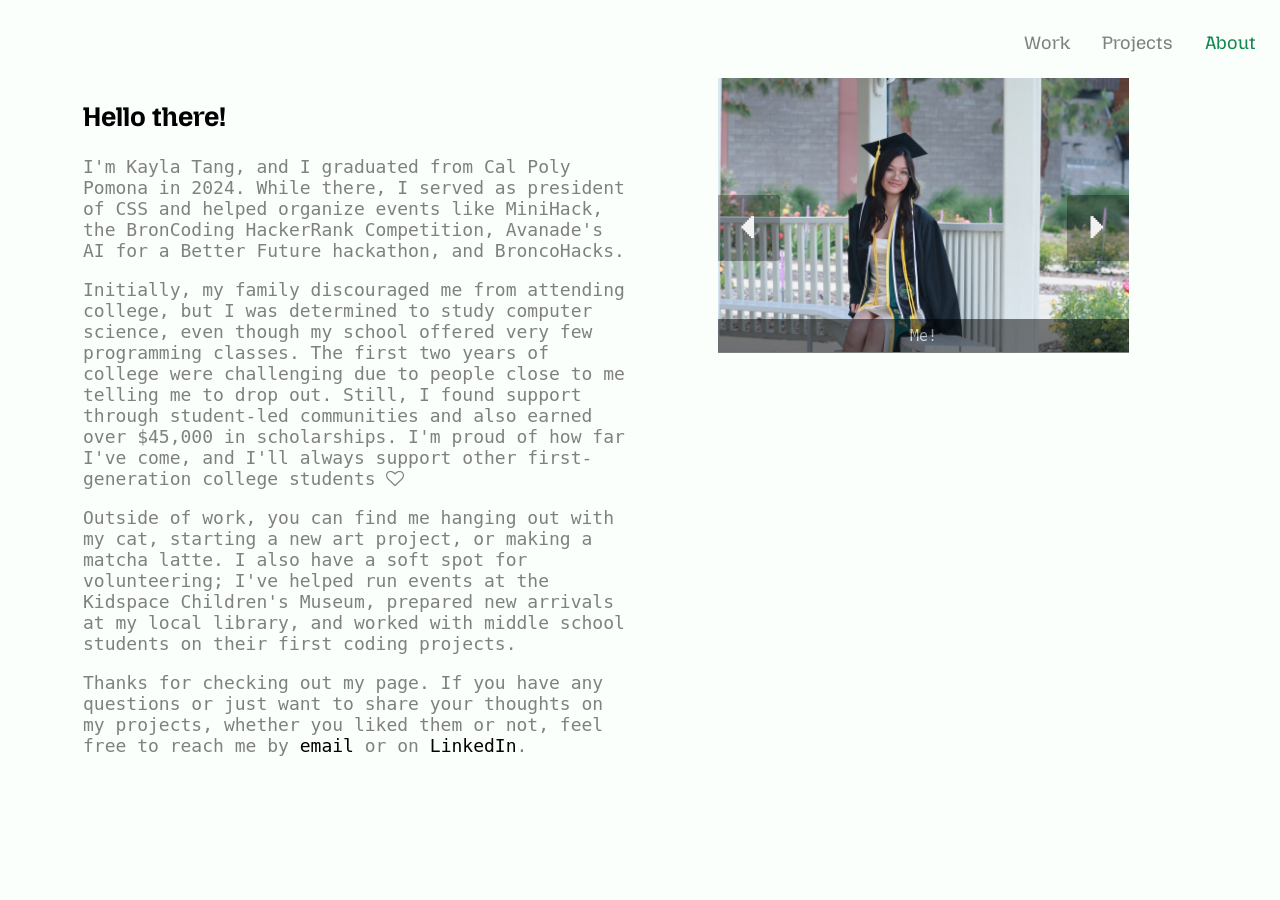
==== about.html @ 88bd424b "updated portfolio" ====
<!DOCTYPE html>
<html lang="en">
  <head>
    <meta charset="UTF-8" />
    <title>Kayla Tang | Fullstack Software Engineer</title>
    <meta name="viewport" content="width=device-width, initial-scale=1" />
    <link
      rel="stylesheet"
      href="https://cdnjs.cloudflare.com/ajax/libs/font-awesome/4.7.0/css/font-awesome.min.css"
    />
    <link rel="preconnect" href="https://fonts.googleapis.com" />
    <link rel="preconnect" href="https://fonts.gstatic.com" crossorigin />
    <link
      href="https://fonts.googleapis.com/css2?family=Mozilla+Headline:wght@200..700&display=swap"
      rel="stylesheet"
    />
    <link rel="stylesheet" href="style.css" />
  </head>
  <body>
    <div class="header" id="topnav">
      <!--<a href="#resume" class="btn">Resume</a>-->
      <a href="about.html" class="btn active">About</a>
      <a href="projects.html" class="btn">Projects</a>
      <a href="index.html" class="btn">Work</a>

      <a href="javascript:void(0);" class="icon" onclick="myFunction()">
        <i class="fa fa-bars"></i>
      </a>
    </div>

    <div class="container">
      <div class="left">
        <h2>Hello there!</h2>
        <p>
          I'm Kayla Tang, and I graduated from Cal Poly Pomona in 2024. While
          there, I served as president of CSS and helped organize events like
          MiniHack, the BronCoding HackerRank Competition, Avanade's AI for a
          Better Future hackathon, and BroncoHacks.
        </p>

        <p>
          Initially, my family discouraged me from attending college, but I was
          determined to study computer science, even though my school offered
          very few programming classes. The first two years of college were
          challenging due to people close to me telling me to drop out. Still, I
          found support through student-led communities and also earned over
          $45,000 in scholarships. I'm proud of how far I've come, and I'll
          always support other first-generation college students <i class="fa fa-heart-o" aria-hidden="true"></i>
        </p>

        <p>
          Outside of work, you can find me hanging out with my cat, starting a
          new art project, or making a matcha latte. I also have a soft spot for
          volunteering; I've helped run events at the Kidspace Children's
          Museum, prepared new arrivals at my local library, and worked with
          middle school students on their first coding projects.
        </p>

        <p>
          Thanks for checking out my page. If you have any questions or just
          want to share your thoughts on my projects, whether you liked them or
          not, feel free to reach me by
          <a href="mailto:kaylatang02@gmail.com" target="_blank">email</a> or on
          <a href="https://www.linkedin.com/in/kayla-tang/" target="_blank">
            LinkedIn</a>.
        </p>
      </div>

      <div class="right">
        <div class="slideshow-container">

          <div class="mySlides fade">
            <img src="assets/grad-pic.PNG" style="height:auto; width:100%; overflow: hidden;">
            <div class="text">Me!</div>
          </div>

          <div class="mySlides fade">
            <img src="assets/poncho.jpg" style="height:auto; width:100%; overflow: hidden;">
            <div class="text">My cat</div>
          </div>

          <div class="mySlides fade">
            <img src="assets/jpl-friends.jpg" style="height:auto; width:100%; overflow: hidden;">
            <div class="text">Intern kickoff</div>
          </div>

          <div class="mySlides fade">
            <img src="assets/billy-bronco.jpg" style="height:auto; width:100%; overflow: hidden;">
            <div class="text">Twinning with Billy Bronco</div>
          </div>

          <div class="mySlides fade">
            <img src="assets/avanade.jpg" style="height:auto; width:100%; overflow: hidden;">
            <div class="text">Speaking at an Avanade event</div>
          </div>

          <div class="mySlides fade">
            <img src="assets/jpl-sign.jpg" style="height:auto; width:100%; overflow: hidden;">
            <div class="text">At the JPL campus</div>
          </div>

          <div class="mySlides fade">
            <img src="assets/scale.jpg" style="height:auto; width:100%; overflow: hidden;">
            <div class="text">First time going to ScaLE</div>
          </div>

          <div class="mySlides fade">
            <img src="assets/Fuel-gallery.jpg" style="height:auto; width:100%; overflow: hidden;">
            <div class="text">Avanade FUEL</div>
          </div>

          <div class="mySlides fade">
            <img src="assets/gencyber.jpg" style="height:auto; width:100%; overflow: hidden;">
            <div class="text">Hi GenCyber students</div>
          </div>

          <div class="mySlides fade">
            <img src="assets/ngcp-beach.jpg" style="height:auto; width:100%; overflow: hidden;">
            <div class="text">NGCP beach episode</div>
          </div>

          <div class="mySlides fade">
            <img src="assets/scale-chicken.jpg" style="height:auto; width:100%; overflow: hidden;">
            <div class="text">Found a chicken at ScaLE?</div>
          </div>

          <div class="mySlides fade">
            <img src="assets/ugv.jpg" style="height:auto; width:100%; overflow: hidden;">
            <div class="text">"The hiker looks like a carrot"</div>
          </div>

          <a class="prev" onclick="plusSlides(-1)" style="color: #f2f2f2;"> &#128896; </a> 
          <a class="next" onclick="plusSlides(1)" style="color: #f2f2f2;"> &#128898; </a>
        </div>
      </div>
    </div>


    <script src="script.js"></script>
  </body>
</html>
---- style.css ----
/* html, body {
  overflow-x: hidden;
} */
.mozilla-headline-<uniquifier> {
  font-family: "Mozilla Headline", sans-serif;
  font-optical-sizing: auto;
  font-weight: <weight>;
  font-style: normal;
  font-variation-settings:
    "wdth" 100;
}

html {
  background-color: #fafffc;
}

body {
  position: relative;
}

.header {
  overflow: hidden;
  padding: 10px 0px;
}

.header a {
  font-family: "Mozilla Headline", sans-serif;
  float: right;
  display: block;
  color: grey;
  text-align: center;
  padding: 14px 16px;
  text-decoration: none;
  font-size: 18px;
}

.header a:hover {
  color: rgb(18, 136, 77);
}

.header a.active {
  color:  rgb(18, 136, 77);
}

.header .icon {
  display: none;
}

@media screen and (max-width: 600px) {
  .header a {display: none;}
  .header a.icon {
    float: right;
    display: block;
  }
}

@media screen and (max-width: 600px) {
  .header.responsive {position: relative;}
  .header.responsive .icon {
    position: absolute;
    right: 0;
    top: 0;
  }
  .header.responsive a {
    float: none;
    display: block;
    text-align: left;
  }
}

.container {
  font-size: 18px;
  padding: 0px 75px;
  display: flex;
  justify-content: space-between;
  align-items: flex-start;
  gap: 20px; 
}

.left, .right {
  flex: 1; 
}

.left {
  min-width: 250px;
}

.container a {
  text-decoration: none;
  color: black;
}

.container a:hover {
  text-decoration: underline;
}

h2, h4 {
  font-family: "Mozilla Headline", sans-serif;
}

p {
  font-family: 'Monaco', monospace;
  color: grey;
}

.exp {
  max-width: 600px;
}

.exp-item {
  font-family: 'Monaco', monospace;
  display: flex;
  justify-content: space-between;
  flex-wrap: wrap;
  align-items: center;
  gap: 0.5rem;
}

@media (max-width: 600px) {
  .exp-item {
    flex-direction: column;
    align-items: flex-start;
  }
}

@media (max-width: 600px) {
  .container {
    flex-direction: column; 
  }

  .left, .right {
    width: 100%;
  }
}

.cards-wrapper {
  padding-top: 50px;
  display: flex;
  flex-wrap: wrap;
  justify-content: center;
  gap: 20px;
}

.cards-wrapper a{
  text-decoration: none;
}

.card {
  border: none;
  border-radius: 5%;
  box-shadow: 0 4px 8px 0 rgba(4, 66, 35, 0.2);
  transition: 0.3s;
  width: 30%;
  /* width: 22%;  */
  background: white;
}

.card:hover {
  box-shadow: 0 8px 16px 0 rgba(4, 66, 35, 0.5);
}

.cards-info {
  padding: 5px 20px;
}

.card img {
  border-top-left-radius: 5%;
  border-top-right-radius: 5%;
  width: 100%;
  max-height: 300px;
  object-fit: contain;
}

details > summary {
  list-style: none;
}
details > summary::-webkit-details-marker {
  display: none;
}

@media (max-width: 900px) {
  .card {
    width: 45%; 
  }
}

@media (max-width: 600px) {
  .card {
    width: 100%;
  }
}

* {box-sizing:border-box}

.slideshow-container {
  max-width: 75%;
  position: relative;
  margin: auto;
}

.mySlides {
  display: none;
}

.prev, .next {
  background-color: rgba(0,0,0,0.3);
  cursor: pointer;
  position: absolute;
  top: 50%;
  width: auto;
  margin-top: -22px;
  padding: 16px;
  color: white;
  font-weight: bold;
  font-size: 30px;
  transition: 0.6s ease;
  border-radius: 0 3px 3px 0;
  user-select: none;
}

.next {
  right: 0;
  border-radius: 3px 0 0 3px;
}

.prev:hover, .next:hover {
  background-color: rgba(0,0,0,0.5);
}

.text {
  font-family: 'Monaco', monospace;
  color: #f2f2f2;
  background-color: black;
  opacity: 0.5;
  font-size: 15px;
  padding: 8px 12px;
  position: absolute;
  bottom: 4px;
  width: 100%;
  text-align: center;
}

.fade {
  animation-name: fade;
  animation-duration: 0.5s;
}

@keyframes fade {
  from {opacity: .4}
  to {opacity: 1}
}

@media screen and (max-width: 600px) {
  .slideshow-container {
    max-width: 90%;
  }
}
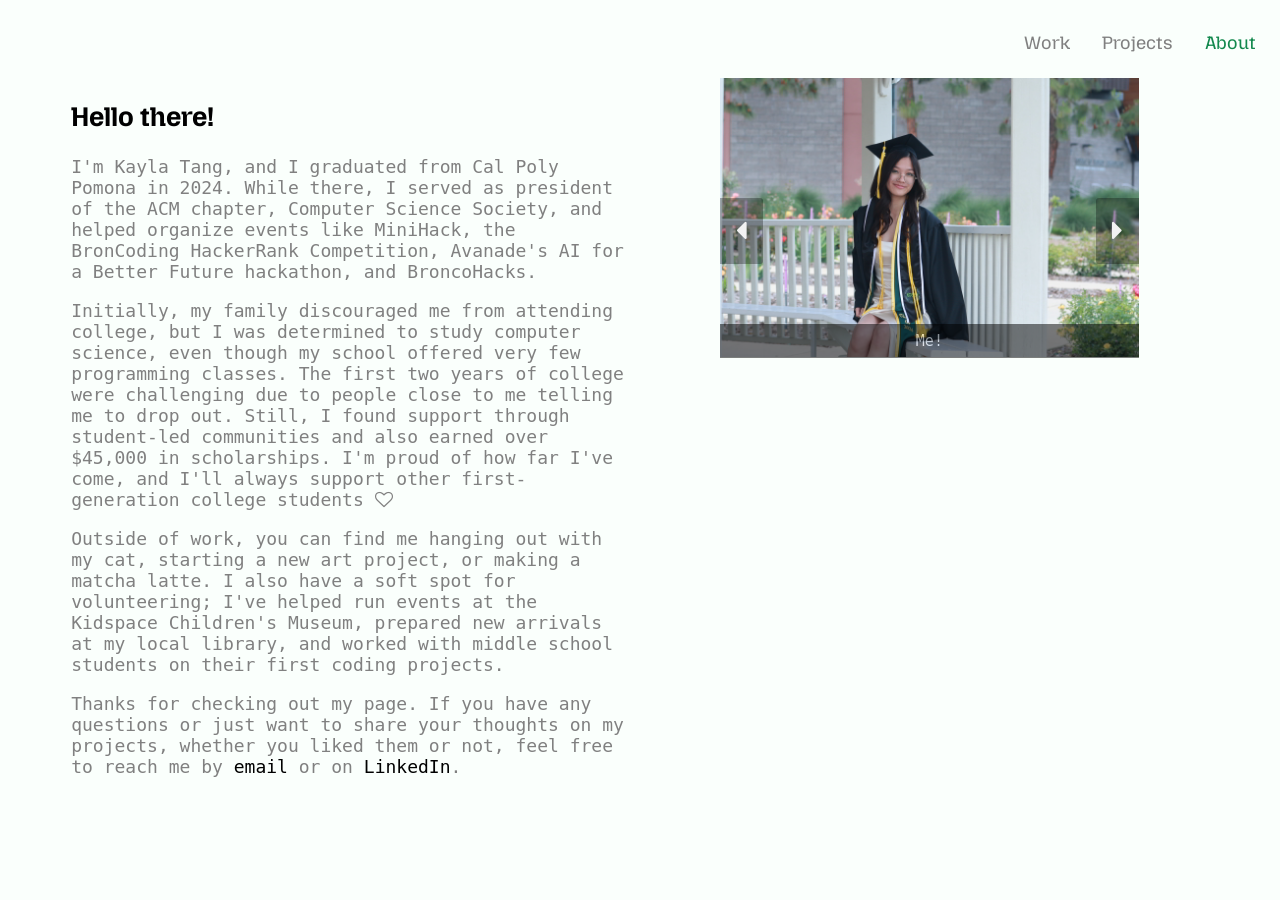
==== commit 00d7967c: "adjusted container sizing, fixed header order" ====
--- a/about.html
+++ b/about.html
@@ -18,14 +18,14 @@
   </head>
   <body>
     <div class="header" id="topnav">
-      <!--<a href="#resume" class="btn">Resume</a>-->
-      <a href="about.html" class="btn active">About</a>
-      <a href="projects.html" class="btn">Projects</a>
-      <a href="index.html" class="btn">Work</a>
-
       <a href="javascript:void(0);" class="icon" onclick="myFunction()">
         <i class="fa fa-bars"></i>
       </a>
+
+      <a href="index.html" class="btn">Work</a>
+      <a href="projects.html" class="btn">Projects</a>
+      <a href="about.html" class="btn active">About</a>
+      <!--<a href="#resume" class="btn">Resume</a>-->
     </div>
 
     <div class="container">
@@ -33,7 +33,7 @@
         <h2>Hello there!</h2>
         <p>
           I'm Kayla Tang, and I graduated from Cal Poly Pomona in 2024. While
-          there, I served as president of CSS and helped organize events like
+          there, I served as president of the ACM chapter, Computer Science Society, and helped organize events like
           MiniHack, the BronCoding HackerRank Competition, Avanade's AI for a
           Better Future hackathon, and BroncoHacks.
         </p>
@@ -129,8 +129,8 @@
             <div class="text">"The hiker looks like a carrot"</div>
           </div>
 
-          <a class="prev" onclick="plusSlides(-1)" style="color: #f2f2f2;"> &#128896; </a> 
-          <a class="next" onclick="plusSlides(1)" style="color: #f2f2f2;"> &#128898; </a>
+          <a class="prev" onclick="plusSlides(-1)" style="color: #f2f2f2;"> <i class="fa fa-caret-left" aria-hidden="true"></i> </a> 
+          <a class="next" onclick="plusSlides(1)" style="color: #f2f2f2;"> <i class="fa fa-caret-right" aria-hidden="true"></i> </a>
         </div>
       </div>
     </div>
--- a/style.css
+++ b/style.css
@@ -19,13 +19,14 @@
 }
 
 .header {
-  overflow: hidden;
-  padding: 10px 0px;
+  display: flex;
+  justify-content: flex-end;
+  padding: 10px 0;
+  flex-wrap: wrap; 
 }
 
 .header a {
   font-family: "Mozilla Headline", sans-serif;
-  float: right;
   display: block;
   color: grey;
   text-align: center;
@@ -44,6 +45,7 @@
 
 .header .icon {
   display: none;
+  margin-left: auto;
 }
 
 @media screen and (max-width: 600px) {
@@ -55,11 +57,15 @@
 }
 
 @media screen and (max-width: 600px) {
-  .header.responsive {position: relative;}
+  .header.responsive {
+    flex-direction: column;
+    align-items: flex-start;
+  }
   .header.responsive .icon {
-    position: absolute;
-    right: 0;
-    top: 0;
+    position: relative; 
+    right: auto;
+    top: auto;
+    margin-left: auto;
   }
   .header.responsive a {
     float: none;
@@ -69,8 +75,9 @@
 }
 
 .container {
+  clear: both;
   font-size: 18px;
-  padding: 0px 75px;
+  padding: 0px 5%;
   display: flex;
   justify-content: space-between;
   align-items: flex-start;
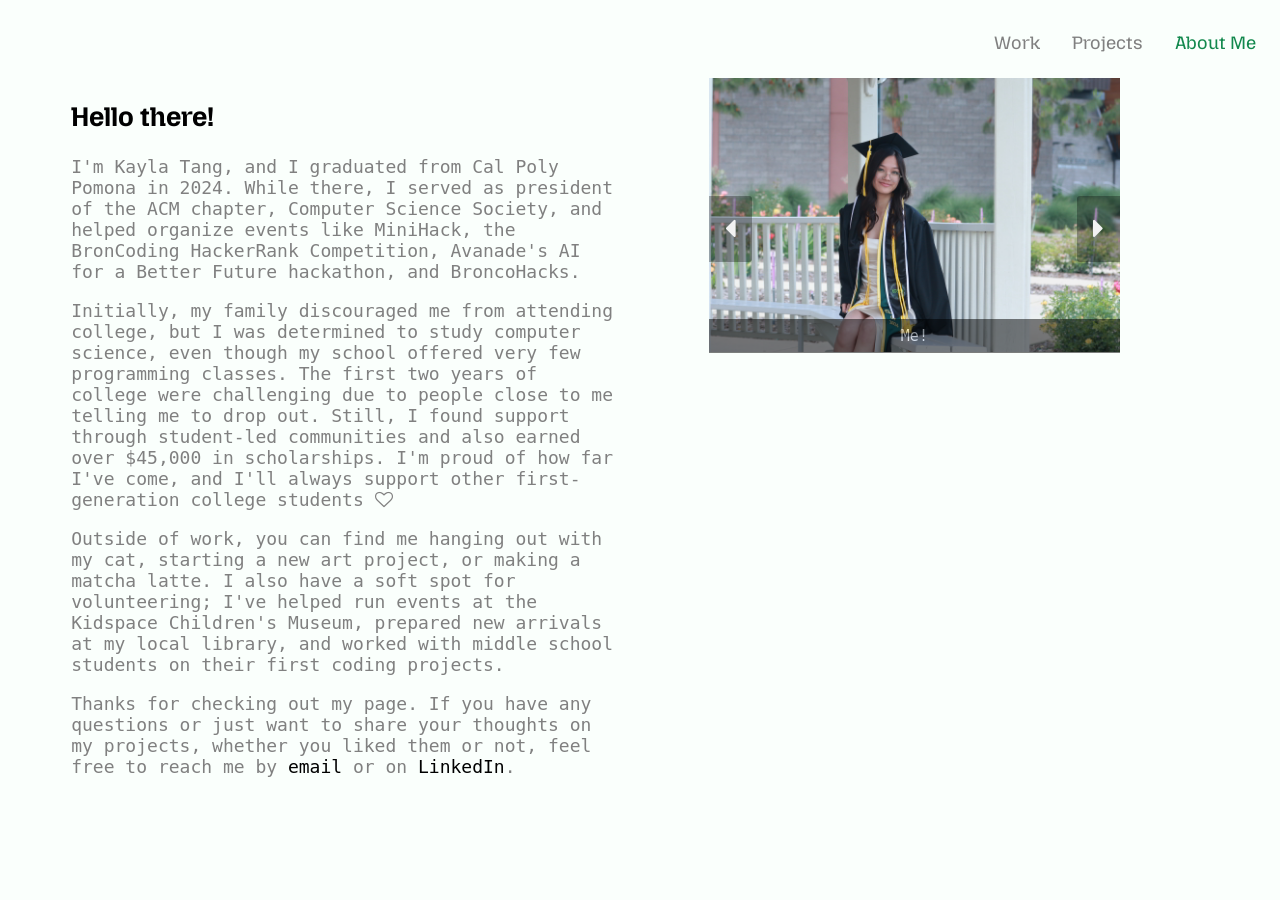
==== commit cdfa439b: "added gcs and bh" ====
--- a/about.html
+++ b/about.html
@@ -24,7 +24,7 @@
 
       <a href="index.html" class="btn">Work</a>
       <a href="projects.html" class="btn">Projects</a>
-      <a href="about.html" class="btn active">About</a>
+      <a href="about.html" class="btn active">About Me</a>
       <!--<a href="#resume" class="btn">Resume</a>-->
     </div>
 
@@ -133,6 +133,7 @@
           <a class="next" onclick="plusSlides(1)" style="color: #f2f2f2;"> <i class="fa fa-caret-right" aria-hidden="true"></i> </a>
         </div>
       </div>
+      <br>
     </div>
 
 
--- a/style.css
+++ b/style.css
@@ -1,6 +1,3 @@
-/* html, body {
-  overflow-x: hidden;
-} */
 .mozilla-headline-<uniquifier> {
   font-family: "Mozilla Headline", sans-serif;
   font-optical-sizing: auto;
@@ -92,7 +89,7 @@
   min-width: 250px;
 }
 
-.container a {
+a {
   text-decoration: none;
   color: black;
 }
@@ -108,6 +105,11 @@
 p {
   font-family: 'Monaco', monospace;
   color: grey;
+}
+
+li {
+   color: black;
+   font-family: 'Monaco', monospace;
 }
 
 .exp {
@@ -175,7 +177,7 @@
   border-top-right-radius: 5%;
   width: 100%;
   max-height: 300px;
-  object-fit: contain;
+  object-fit: cover;
 }
 
 details > summary {
@@ -262,3 +264,17 @@
     max-width: 90%;
   }
 }
+
+.proj-media {
+ text-align: center;
+}
+
+.proj-media img {
+  width: 50%;
+}
+
+@media screen and (max-width: 600px) {
+  .proj-media img {
+    width: 90%;
+  }
+}
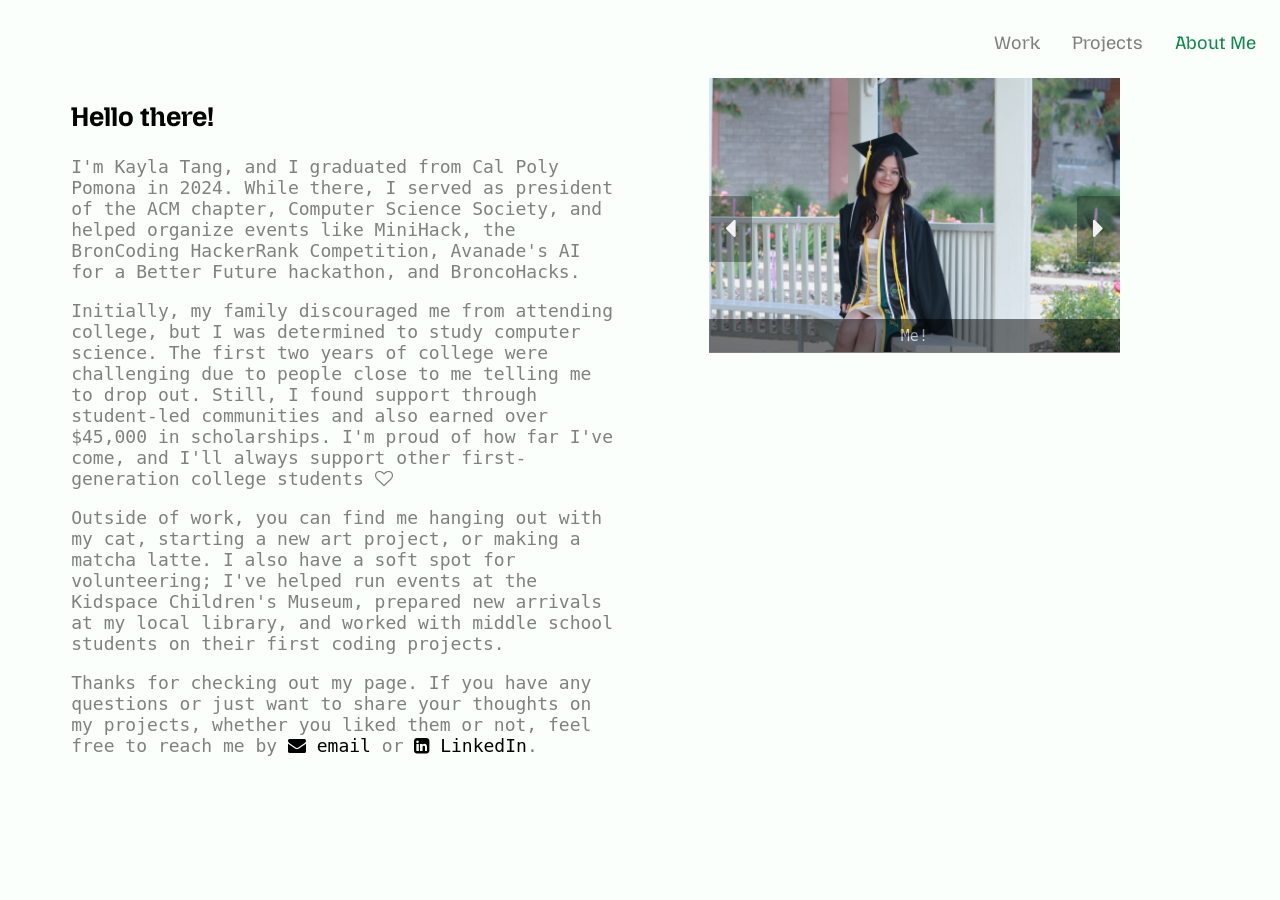
==== commit 352cd69a: "added lab work" ====
--- a/about.html
+++ b/about.html
@@ -40,8 +40,7 @@
 
         <p>
           Initially, my family discouraged me from attending college, but I was
-          determined to study computer science, even though my school offered
-          very few programming classes. The first two years of college were
+          determined to study computer science. The first two years of college were
           challenging due to people close to me telling me to drop out. Still, I
           found support through student-led communities and also earned over
           $45,000 in scholarships. I'm proud of how far I've come, and I'll
@@ -60,10 +59,12 @@
           Thanks for checking out my page. If you have any questions or just
           want to share your thoughts on my projects, whether you liked them or
           not, feel free to reach me by
-          <a href="mailto:kaylatang02@gmail.com" target="_blank">email</a> or on
-          <a href="https://www.linkedin.com/in/kayla-tang/" target="_blank">
+          <a href="mailto:kaylatang02@gmail.com" target="_blank"><i class="fa fa-envelope" aria-hidden="true"></i> email</a> or 
+          <a href="https://www.linkedin.com/in/kayla-tang/" target="_blank"><i class="fa fa-linkedin-square" aria-hidden="true"></i>
             LinkedIn</a>.
         </p>
+
+
       </div>
 
       <div class="right">
--- a/style.css
+++ b/style.css
@@ -99,6 +99,7 @@
 }
 
 h2, h4 {
+  color: black;
   font-family: "Mozilla Headline", sans-serif;
 }
 
@@ -265,16 +266,40 @@
   }
 }
 
-.proj-media {
+.proj-media, .proj-media-2 {
  text-align: center;
-}
+} 
 
 .proj-media img {
   width: 50%;
 }
 
-@media screen and (max-width: 600px) {
+.container-2 {
+  clear: both;
+  font-size: 18px;
+  padding: 0px 5%;
+  display: flex;
+  justify-content: space-between;
+  align-items: flex-start;
+  gap: 20px; 
+}
+
+.proj-media-2 img {
+  width: 80%;
+}
+
+@media (max-width: 1000px) {
   .proj-media img {
     width: 90%;
   }
-}+
+  .container-2 {
+    margin-left: -5%;
+    flex-direction: column; 
+  }
+
+  .proj-media-2 img {
+    margin-left: 5%;
+    width: 95%;
+  }
+}
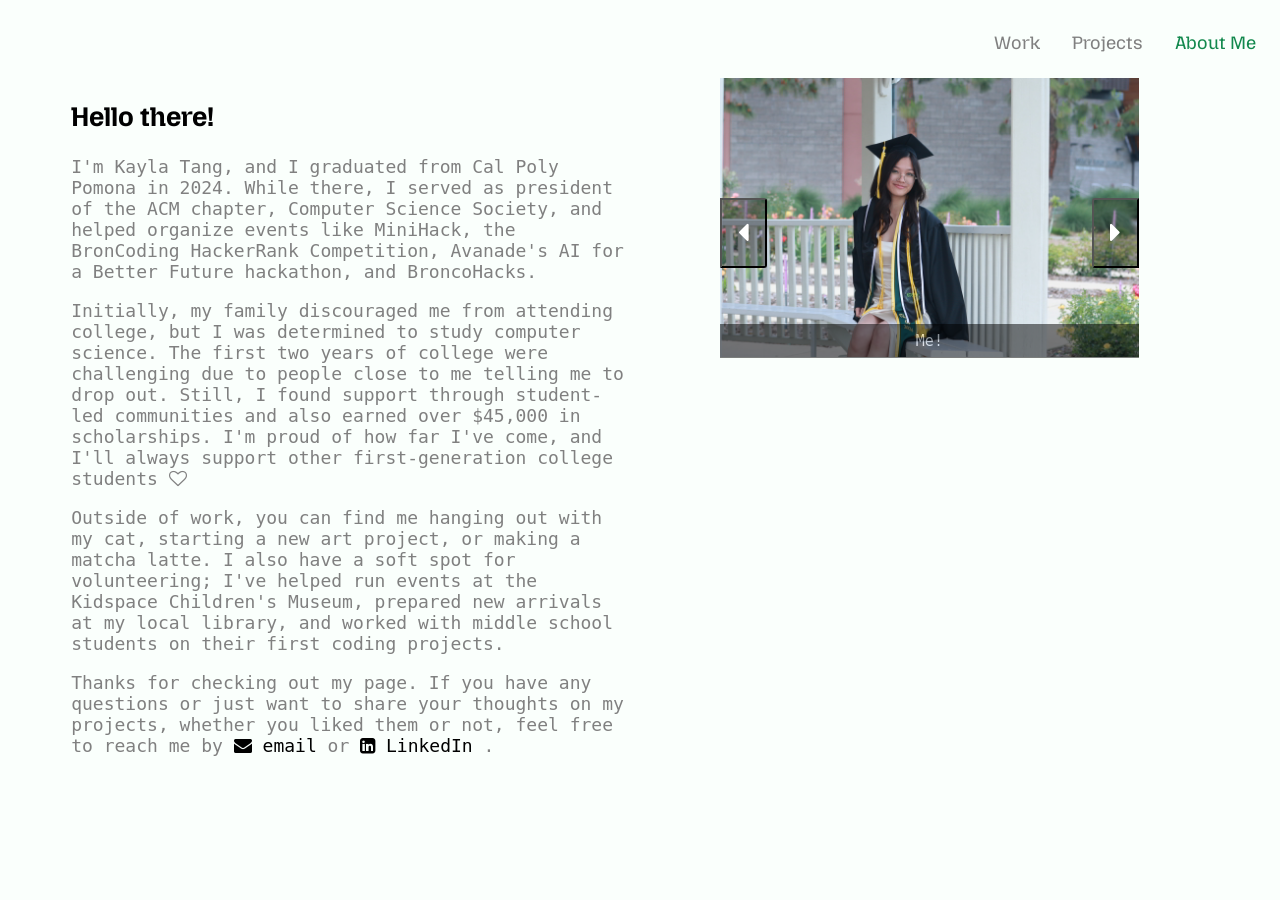
==== commit e040c408: "Refactor and updates" ====
--- a/about.html
+++ b/about.html
@@ -2,7 +2,8 @@
 <html lang="en">
   <head>
     <meta charset="UTF-8" />
-    <title>Kayla Tang | Fullstack Software Engineer</title>
+    <title>Kayla Tang | Portfolio</title>
+    <link rel="icon" type="image/x-icon" href="assets/favicon/favicon.ico" />
     <meta name="viewport" content="width=device-width, initial-scale=1" />
     <link
       rel="stylesheet"
@@ -17,16 +18,14 @@
     <link rel="stylesheet" href="style.css" />
   </head>
   <body>
-    <div class="header" id="topnav">
-      <a href="javascript:void(0);" class="icon" onclick="myFunction()">
+    <nav class="header" id="topnav">
+      <button class="icon" aria-label="Toggle navigation" onclick="myFunction()">
         <i class="fa fa-bars"></i>
-      </a>
-
+      </button>
       <a href="index.html" class="btn">Work</a>
       <a href="projects.html" class="btn">Projects</a>
       <a href="about.html" class="btn active">About Me</a>
-      <!--<a href="#resume" class="btn">Resume</a>-->
-    </div>
+    </nav>
 
     <div class="container">
       <div class="left">
@@ -59,84 +58,86 @@
           Thanks for checking out my page. If you have any questions or just
           want to share your thoughts on my projects, whether you liked them or
           not, feel free to reach me by
-          <a href="mailto:kaylatang02@gmail.com" target="_blank"><i class="fa fa-envelope" aria-hidden="true"></i> email</a> or 
-          <a href="https://www.linkedin.com/in/kayla-tang/" target="_blank"><i class="fa fa-linkedin-square" aria-hidden="true"></i>
-            LinkedIn</a>.
+          <a href="mailto:kaylatang02@gmail.com" target="_blank" rel="noopener noreferrer">
+            <i class="fa fa-envelope" aria-hidden="true"></i> email
+          </a> or
+          <a href="https://www.linkedin.com/in/kayla-tang/" target="_blank" rel="noopener noreferrer">
+            <i class="fa fa-linkedin-square" aria-hidden="true"></i> LinkedIn
+          </a>.
         </p>
-
-
       </div>
 
       <div class="right">
         <div class="slideshow-container">
-
           <div class="mySlides fade">
-            <img src="assets/grad-pic.PNG" style="height:auto; width:100%; overflow: hidden;">
-            <div class="text">Me!</div>
+            <img src="assets/grad-pic.PNG" alt="Kayla at graduation" style="height: auto; width: 100%;" />
+            <div class="slide-caption">Me!</div>
           </div>
 
           <div class="mySlides fade">
-            <img src="assets/poncho.jpg" style="height:auto; width:100%; overflow: hidden;">
-            <div class="text">My cat</div>
+            <img src="assets/poncho.jpg" alt="Kayla's cat Poncho" style="height: auto; width: 100%;" />
+            <div class="slide-caption">My cat</div>
           </div>
 
           <div class="mySlides fade">
-            <img src="assets/jpl-friends.jpg" style="height:auto; width:100%; overflow: hidden;">
-            <div class="text">Intern kickoff</div>
+            <img src="assets/jpl-friends.jpg" alt="JPL intern kickoff" style="height: auto; width: 100%;" />
+            <div class="slide-caption">Intern kickoff</div>
           </div>
 
           <div class="mySlides fade">
-            <img src="assets/billy-bronco.jpg" style="height:auto; width:100%; overflow: hidden;">
-            <div class="text">Twinning with Billy Bronco</div>
+            <img src="assets/billy-bronco.jpg" alt="Twinning with Billy Bronco" style="height: auto; width: 100%;" />
+            <div class="slide-caption">Twinning with Billy Bronco</div>
           </div>
 
           <div class="mySlides fade">
-            <img src="assets/avanade.jpg" style="height:auto; width:100%; overflow: hidden;">
-            <div class="text">Speaking at an Avanade event</div>
+            <img src="assets/avanade.jpg" alt="Speaking at an Avanade event" style="height: auto; width: 100%;" />
+            <div class="slide-caption">Speaking at an Avanade event</div>
           </div>
 
           <div class="mySlides fade">
-            <img src="assets/jpl-sign.jpg" style="height:auto; width:100%; overflow: hidden;">
-            <div class="text">At the JPL campus</div>
+            <img src="assets/jpl-sign.jpg" alt="At the JPL campus" style="height: auto; width: 100%;" />
+            <div class="slide-caption">At the JPL campus</div>
           </div>
 
           <div class="mySlides fade">
-            <img src="assets/scale.jpg" style="height:auto; width:100%; overflow: hidden;">
-            <div class="text">First time going to ScaLE</div>
+            <img src="assets/scale.jpg" alt="First time going to ScaLE" style="height: auto; width: 100%;" />
+            <div class="slide-caption">First time going to ScaLE</div>
           </div>
 
           <div class="mySlides fade">
-            <img src="assets/Fuel-gallery.jpg" style="height:auto; width:100%; overflow: hidden;">
-            <div class="text">Avanade FUEL</div>
+            <img src="assets/Fuel-gallery.jpg" alt="Avanade FUEL" style="height: auto; width: 100%;" />
+            <div class="slide-caption">Avanade FUEL</div>
           </div>
 
           <div class="mySlides fade">
-            <img src="assets/gencyber.jpg" style="height:auto; width:100%; overflow: hidden;">
-            <div class="text">Hi GenCyber students</div>
+            <img src="assets/gencyber.jpg" alt="GenCyber students" style="height: auto; width: 100%;" />
+            <div class="slide-caption">Hi GenCyber students</div>
           </div>
 
           <div class="mySlides fade">
-            <img src="assets/ngcp-beach.jpg" style="height:auto; width:100%; overflow: hidden;">
-            <div class="text">NGCP beach episode</div>
+            <img src="assets/ngcp-beach.jpg" alt="NGCP beach episode" style="height: auto; width: 100%;" />
+            <div class="slide-caption">NGCP beach episode</div>
           </div>
 
           <div class="mySlides fade">
-            <img src="assets/scale-chicken.jpg" style="height:auto; width:100%; overflow: hidden;">
-            <div class="text">Found a chicken at ScaLE?</div>
+            <img src="assets/scale-chicken.jpg" alt="Found a chicken at ScaLE" style="height: auto; width: 100%;" />
+            <div class="slide-caption">Found a chicken at ScaLE?</div>
           </div>
 
           <div class="mySlides fade">
-            <img src="assets/ugv.jpg" style="height:auto; width:100%; overflow: hidden;">
-            <div class="text">"The hiker looks like a carrot"</div>
+            <img src="assets/ugv.jpg" alt="The hiker looks like a carrot" style="height: auto; width: 100%;" />
+            <div class="slide-caption">"The hiker looks like a carrot"</div>
           </div>
 
-          <a class="prev" onclick="plusSlides(-1)" style="color: #f2f2f2;"> <i class="fa fa-caret-left" aria-hidden="true"></i> </a> 
-          <a class="next" onclick="plusSlides(1)" style="color: #f2f2f2;"> <i class="fa fa-caret-right" aria-hidden="true"></i> </a>
+          <button class="prev" onclick="plusSlides(-1)" aria-label="Previous slide">
+            <i class="fa fa-caret-left" aria-hidden="true"></i>
+          </button>
+          <button class="next" onclick="plusSlides(1)" aria-label="Next slide">
+            <i class="fa fa-caret-right" aria-hidden="true"></i>
+          </button>
         </div>
       </div>
-      <br>
     </div>
-
 
     <script src="script.js"></script>
   </body>
--- a/style.css
+++ b/style.css
@@ -1,25 +1,46 @@
-.mozilla-headline-<uniquifier> {
+/* ============================================================
+   Base & Reset
+   ============================================================ */
+*,
+*::before,
+*::after {
+  box-sizing: border-box;
+}
+
+body {
+  background-color: #fafffc;
+  position: relative;
+}
+
+a {
+  text-decoration: none;
+  color: black;
+}
+
+h2,
+h4 {
+  color: black;
   font-family: "Mozilla Headline", sans-serif;
-  font-optical-sizing: auto;
-  font-weight: <weight>;
-  font-style: normal;
-  font-variation-settings:
-    "wdth" 100;
-}
-
-html {
-  background-color: #fafffc;
-}
-
-body {
-  position: relative;
-}
-
+}
+
+p {
+  font-family: "Monaco", monospace;
+  color: grey;
+}
+
+li {
+  color: black;
+  font-family: "Monaco", monospace;
+}
+
+/* ============================================================
+   Navigation Header
+   ============================================================ */
 .header {
   display: flex;
   justify-content: flex-end;
   padding: 10px 0;
-  flex-wrap: wrap; 
+  flex-wrap: wrap;
 }
 
 .header a {
@@ -32,12 +53,9 @@
   font-size: 18px;
 }
 
-.header a:hover {
+.header a:hover,
+.header a.active {
   color: rgb(18, 136, 77);
-}
-
-.header a.active {
-  color:  rgb(18, 136, 77);
 }
 
 .header .icon {
@@ -46,24 +64,27 @@
 }
 
 @media screen and (max-width: 600px) {
-  .header a {display: none;}
+  .header a {
+    display: none;
+  }
+
   .header a.icon {
     float: right;
     display: block;
   }
-}
-
-@media screen and (max-width: 600px) {
+
   .header.responsive {
     flex-direction: column;
     align-items: flex-start;
   }
+
   .header.responsive .icon {
-    position: relative; 
+    position: relative;
     right: auto;
     top: auto;
     margin-left: auto;
   }
+
   .header.responsive a {
     float: none;
     display: block;
@@ -71,54 +92,52 @@
   }
 }
 
+/* ============================================================
+   Layout
+   ============================================================ */
 .container {
   clear: both;
   font-size: 18px;
-  padding: 0px 5%;
+  padding: 0 5%;
   display: flex;
   justify-content: space-between;
   align-items: flex-start;
-  gap: 20px; 
-}
-
-.left, .right {
-  flex: 1; 
+  gap: 20px;
+}
+
+.container a:hover {
+  text-decoration: underline;
+}
+
+.left,
+.right {
+  flex: 1;
 }
 
 .left {
   min-width: 250px;
 }
 
-a {
-  text-decoration: none;
-  color: black;
-}
-
-.container a:hover {
-  text-decoration: underline;
-}
-
-h2, h4 {
-  color: black;
-  font-family: "Mozilla Headline", sans-serif;
-}
-
-p {
-  font-family: 'Monaco', monospace;
-  color: grey;
-}
-
-li {
-   color: black;
-   font-family: 'Monaco', monospace;
-}
-
+@media (max-width: 600px) {
+  .container {
+    flex-direction: column;
+  }
+
+  .left,
+  .right {
+    width: 100%;
+  }
+}
+
+/* ============================================================
+   Experience List
+   ============================================================ */
 .exp {
   max-width: 600px;
 }
 
 .exp-item {
-  font-family: 'Monaco', monospace;
+  font-family: "Monaco", monospace;
   display: flex;
   justify-content: space-between;
   flex-wrap: wrap;
@@ -133,16 +152,9 @@
   }
 }
 
-@media (max-width: 600px) {
-  .container {
-    flex-direction: column; 
-  }
-
-  .left, .right {
-    width: 100%;
-  }
-}
-
+/* ============================================================
+   Cards
+   ============================================================ */
 .cards-wrapper {
   padding-top: 50px;
   display: flex;
@@ -151,7 +163,7 @@
   gap: 20px;
 }
 
-.cards-wrapper a{
+.cards-wrapper a {
   text-decoration: none;
 }
 
@@ -159,10 +171,11 @@
   border: none;
   border-radius: 5%;
   box-shadow: 0 4px 8px 0 rgba(4, 66, 35, 0.2);
-  transition: 0.3s;
+  transition: box-shadow 0.3s;
   width: 30%;
-  /* width: 22%;  */
+  text-align: center;
   background: white;
+  cursor: pointer;
 }
 
 .card:hover {
@@ -170,7 +183,7 @@
 }
 
 .cards-info {
-  padding: 5px 20px;
+  padding-bottom: 20px;
 }
 
 .card img {
@@ -181,16 +194,9 @@
   object-fit: cover;
 }
 
-details > summary {
-  list-style: none;
-}
-details > summary::-webkit-details-marker {
-  display: none;
-}
-
 @media (max-width: 900px) {
   .card {
-    width: 45%; 
+    width: 45%;
   }
 }
 
@@ -200,8 +206,39 @@
   }
 }
 
-* {box-sizing:border-box}
-
+/* ============================================================
+   Skill Tags
+   ============================================================ */
+.skill-tag {
+  border-radius: 12px;
+  border: solid 3px;
+  padding: 2px 5px;
+  font-size: 0.85em;
+  margin: 2px 4px 2px 0;
+  display: inline-block;
+  font-weight: 500;
+  font-family: "Monaco", monospace;
+}
+
+.aws      { border-color: #b6a529; color: #b6a529; }
+.webdev   { border-color: #2965f1; color: #2965f1; }
+.gamedev  { border-color: #8e44ad; color: #8e44ad; }
+.figma    { border-color: #b84031; color: #b84031; }
+.edu      { border-color: #754047; color: #754047; }
+.research { border-color: #697522; color: #697522; }
+.ai       { border-color: #851071; color: #851071; }
+.comm     { border-color: #393541; color: #393541; }
+.feedback { border-color: #c95e93; color: #c95e93; }
+.api      { border-color: #db611a; color: #db611a; }
+.cyber    { border-color: #0a1638; color: #0a1638; }
+.mobile   { border-color: #167723; color: #167723; }
+.ml       { border-color: #42211e; color: #42211e; }
+.data     { border-color: #787cb5; color: #787cb5; }
+.wireframe { border-color: #00758f; color: #00758f; }
+
+/* ============================================================
+   Slideshow
+   ============================================================ */
 .slideshow-container {
   max-width: 75%;
   position: relative;
@@ -212,8 +249,9 @@
   display: none;
 }
 
-.prev, .next {
-  background-color: rgba(0,0,0,0.3);
+.prev,
+.next {
+  background-color: rgba(0, 0, 0, 0.3);
   cursor: pointer;
   position: absolute;
   top: 50%;
@@ -223,7 +261,7 @@
   color: white;
   font-weight: bold;
   font-size: 30px;
-  transition: 0.6s ease;
+  transition: background-color 0.6s ease;
   border-radius: 0 3px 3px 0;
   user-select: none;
 }
@@ -233,12 +271,13 @@
   border-radius: 3px 0 0 3px;
 }
 
-.prev:hover, .next:hover {
-  background-color: rgba(0,0,0,0.5);
-}
-
-.text {
-  font-family: 'Monaco', monospace;
+.prev:hover,
+.next:hover {
+  background-color: rgba(0, 0, 0, 0.5);
+}
+
+.slide-caption {
+  font-family: "Monaco", monospace;
   color: #f2f2f2;
   background-color: black;
   opacity: 0.5;
@@ -256,8 +295,8 @@
 }
 
 @keyframes fade {
-  from {opacity: .4}
-  to {opacity: 1}
+  from { opacity: 0.4; }
+  to   { opacity: 1; }
 }
 
 @media screen and (max-width: 600px) {
@@ -266,22 +305,33 @@
   }
 }
 
-.proj-media, .proj-media-2 {
- text-align: center;
-} 
+/* ============================================================
+   Project Pages
+   ============================================================ */
+.back-link {
+  padding-left: 5%;
+}
+
+.proj-body-text {
+  color: black;
+}
+
+.container-2 {
+  font-size: 18px;
+  padding: 0 5%;
+  display: flex;
+  justify-content: space-between;
+  align-items: flex-start;
+  gap: 20px;
+}
+
+.proj-media,
+.proj-media-2 {
+  text-align: center;
+}
 
 .proj-media img {
   width: 50%;
-}
-
-.container-2 {
-  clear: both;
-  font-size: 18px;
-  padding: 0px 5%;
-  display: flex;
-  justify-content: space-between;
-  align-items: flex-start;
-  gap: 20px; 
 }
 
 .proj-media-2 img {
@@ -295,7 +345,7 @@
 
   .container-2 {
     margin-left: -5%;
-    flex-direction: column; 
+    flex-direction: column;
   }
 
   .proj-media-2 img {
@@ -303,3 +353,21 @@
     width: 95%;
   }
 }
+
+/* ============================================================
+   Details / Summary (removes default marker)
+   ============================================================ */
+details > summary {
+  list-style: none;
+}
+
+details > summary::-webkit-details-marker {
+  display: none;
+}
+
+/* ============================================================
+   Footer Note
+   ============================================================ */
+.footer-note {
+  text-align: center;
+}
